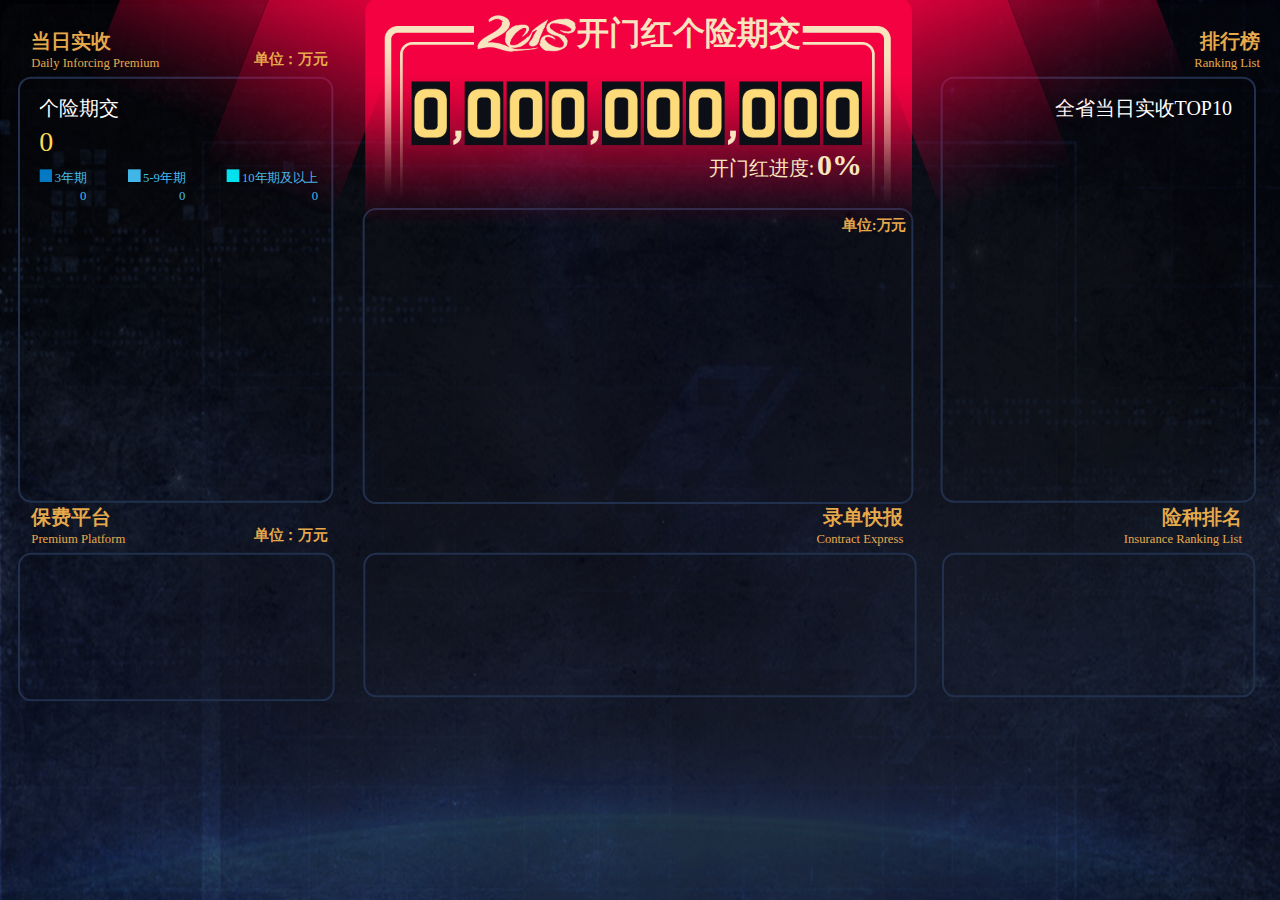
==== bak.html @ 6e612d02 "增加了一个备份页面" ====
<!DOCTYPE html>
<html lang="en">

<head>
	<meta charset="UTF-8">
	<meta name="viewport" content="width=device-width, user-scalable=no, initial-scale=1.0, maximum-scale=1.0, minimum-scale=1.0">
	<meta http-equiv="X-UA-Compatible" content="IE=8">
	<meta http-equiv="Expires" content="0">
	<meta http-equiv="Pragma" content="no-cache">
	<meta http-equiv="Cache-control" content="no-cache">
	<meta http-equiv="Cache" content="no-cache">
	<title>中国人寿陕西省分公司作战指挥室</title>
	<link rel="stylesheet" href="./css/reset.css?1159">
	<link rel="stylesheet" href="./css/index.css?1159">
	<script src='./js/echarts.min.js'></script>
	<script src='./js/shannxi.js'></script>
	<script src='./js/jquery.min.js'></script>
	<script src='./js/sock.js'></script>
	<script src='./js/stomp.min.js'></script>
	<script src='./js/branchCode.js'></script>
	<script src='js/countUp.min.js'></script>
	<script type="text/javascript" src="js/qrcode.min.js"></script>
	<style>
/*
		video {
			position: fixed;
			right: 0;
			bottom: 0;
			min-height: 100%;
			min-width: 100%;
			width: auto;
			height: auto;
			z-index: -10;
			-webkit-filter:grayscale(100%)
		}
*/
	</style>
</head>

<body>
	<div class="container">
		<div class="bgTitle">
			<div class="bgTitleArea">
				<div class="t">
					<div id="animateTop">
						<div>开门红个险期交</div>
						<div>开门红个险期交</div>
					</div>
				</div>
				<div class="scrollnumber">
					<ul>
						<li><img src="images/number0.png" alt=""></li>
						<li class="white"></li>
						<li><img src="images/number0.png" alt=""></li>
						<li><img src="images/number0.png" alt=""></li>
						<li><img src="images/number0.png" alt=""></li>
						<li class="white"></li>
						<li><img src="images/number0.png" alt=""></li>
						<li><img src="images/number0.png" alt=""></li>
						<li><img src="images/number0.png" alt=""></li>
						<li class="white"></li>
						<li><img src="images/number0.png" alt=""></li>
						<li><img src="images/number0.png" alt=""></li>
						<li><img src="images/number0.png" alt=""></li>
					</ul>
				</div>
				<div class="progress">开门红进度:<span id='progressnum'>0%</span></div>
				
			</div>
		</div>

		<div class="toparea">
			<div class="today">
				<div class='boxtitle wanyuan'>
					<p class="boxtitle_cn" id='todayprem'>当日录单</p>
					<p class="boxtitle_en" id='todayprem_en'>Daily Inputting Premium</p>
				</div>
				<div class='todayItem boxborder'>
					<div class="provice_top">
						<div class="provice_title">
							<div id="scrollTitle">
								<div>个险期交</div>
								<div>团险期交</div>
							</div>
						</div>
						<div class="provice_mid">
							<h3 id="geAll">0</h3>
							<h3 id="tuanAll">0</h3>
							<h3 id="yinAll">0</h3>
							<ul id="period">
								<li>
									<p class="block"><b class="threeC"></b>3年期</p>
									<p>0</p>
								</li>
								<li>
									<p class="block"><b class="fiveC"></b>5-9年期</p>
									<p>0</p>
								</li>
								<li>
									<p class="block"><b class="tenC"></b>10年期及以上</p>
									<p>0</p>
								</li>
							</ul>
						</div>
					</div>
					<div class="provice_bottom">
						<div id="pro"></div>
						<div id="map"></div>
						<div id="tabletoday">
							<ul id="leftToday">
							
							</ul>
						</div>
					</div>
				</div>

			</div>
		<div class="chartpro boxborder fl">
			<span id='chartshow'>单位:万元</span>
			<div id="pic"></div>
			<ul id='shownum'></ul>
		</div>
			<div class="list">
				<div class='boxtitle righttitle' id="checkList">
					<p class="boxtitle_cn">排行榜</p>
					<p class="boxtitle_en">Ranking List</p>
				</div>
				<div class='todayItem boxborder'>
					<div id="selectList">
						<div>
							<h3 class="selectTitle">模式</h3>
							<ul class="selectli" id="module">
								<li name="I">录单</li>
								<li name="R">实收</li>
							</ul>
						</div>
						<div>
							<h3 class="selectTitle">机构</h3>
							<ul class="selectli" id="citySelect">
								<li value='610000'>陕西</li>
								<li value="610100">西安</li>
								<li value="610400">咸阳</li>
								<li value="612200">商洛</li>
								<li value="612300">榆林</li>
								<li value="610500">渭南</li>
								<li value="612100">安康</li>
								<li value="610300">宝鸡</li>
								<li value="610600">汉中</li>
								<li value="610700">延安</li>
								<li value="610200">铜川</li>
							</ul>
						</div>
						<p>
							<button id="agreecity">确定</button>
							<button id="closecity">关闭</button>
						</p>
					</div>
					<div class="ranking" style="display: none">
						<ul>
							<!--
                        <li>
                        	<img src="images/icon1.png" alt="">
                            <span>个人累计</span>
                        </li>
-->
							<li>
								<img src="images/icon2.png" alt="">
								<span>大单排行</span>
							</li>
							<!--        <li>
                           <img src="img/icon3.png" alt="">
                            <span>期交精英</span>
                        </li>
                        <li>
                          <img src="img/icon4.png" alt="">
                            <span>期交县支</span>
                        </li> -->
						</ul>
					</div>
					<div class='maxbox'>
						<div class='rankingBox'>
							<!--
                        <div class="rankinglist">
                            <div class="bigtable">个人累计TOP10</div>
                            <ul class="animateten onepeoson">
                                
                            </ul>
                        </div>
-->
							<div class="rankinglist">
								<div class="bigtable" id='allProvince'>全省当日录单TOP10</div>
								<ul class="animateten bigscore">
									
								</ul>
							</div>
							<!--
                        <div class="rankinglist">
                            <div class="bigtable">大单排行TOP10</div>
                            <ul class="animateten nulldata">
                              
                            </ul>
                        </div>
                        <div class="rankinglist">
                            <div class="bigtable">大单排行TOP10</div>
                            <ul class="animateten nulldata">
                              
                            </ul>
                        </div>
-->
						</div>
					</div>
				</div>
			</div>
		</div>
		<div class="bottomarea">
			<div class="linepic fl">
				<div class='boxtitle wanyuan'>
					<p class="boxtitle_cn">保费平台</p>
					<p class="boxtitle_en">Premium Platform</p>
				</div>
				<div class="today_baofei boxborder">
					<div id="baofei"></div>
				</div>
			</div>
			<div class="inter fl">
				<div class='boxtitle righttitle'>
					<p class="boxtitle_cn" id='provice'>录单快报</p>
					<p class="boxtitle_en">Contract Express</p>
				</div>
				<div class="today_say boxborder">
					<div id='littleWindow'>
						<ul>
						</ul>	
					</div>
				</div>
			</div>
			<div class="insurance fr">
				<div class='boxtitle righttitle'>
					<p class="boxtitle_cn" id='provice'>险种排名</p>
					<p class="boxtitle_en">Insurance Ranking List</p>
				</div>
				<div class="insurance_data boxborder">
					
				</div>
			</div>
<!--
            <div class="express fr">
                <div class='boxtitle righttitle'>
                    <p class="boxtitle_cn">大单快报</p>
                    <p class="boxtitle_en">Huge Contract Express</p>
                </div>
                <div class="express_bottom boxborder">
                    <img src="images/opendoorred.png" alt="" id="opendoorred">
                </div>
            </div>
-->
		</div>
		<!--        弹出层-->
		<div class="layout">
<!--
			<video style='width: 100%' muted loop autoplay id="v1">
				<source  src="video/test.mov" >
			</video>
-->
			<div id='close'></div>
			<div class="layers">
				<div class="timer">
					<div class='timer_top'>
						<div class="hour">
							<span>1</span>
							<span>1</span>
						</div>
						<div class="maohao">
							<img src="images/mao.png" alt="">
						</div>
						<div class="minute">
							<span>1</span>
							<span>1</span>
						</div>
						<div class="maohao">
							<img src="images/mao.png" alt="">
						</div>
						<div class="second">
							<span>1</span>
							<span>1</span>
						</div>
					</div>
					<div class='timer_middle'>
						<div class="year">
							<img src="images/x2.png" alt="">
							<img src="images/x0.png" alt="">
							<img src="images/x1.png" alt="">
							<img src="images/x7.png" alt="">
						</div>
						<div class="wordYear">
							<img src="images/year.png" alt="">
						</div>
						<div class="month">
							<img src="images/x1.png" alt="">
							<img src="images/x1.png" alt="">
						</div>
						<div class="wordMonth">
							<img src="images/month.png" alt="">
						</div>
						<div class="day">
							<img src="images/x1.png" alt="">
							<img src="images/x4.png" alt="">
						</div>
						<div class="wordDay">
							<img src="images/day.png" alt="">
						</div>
					</div>
					<div class='timer_bottom'>
						<img src="images/all.png" id="provincepic">
						<img src="images/thankyou.png">
					</div>
				</div>
				<div class="splitline"></div>
				<div class="bigNumber">
					<div class="one1">
						<img src="images/xian.png" alt="" id="getprovince">
						<img src="images/qijiao.png" id="allType">
					</div>
					<div class="thousand">

					</div>
				</div>
			</div>
		</div>
	</div>
	<div id="openmask" style="display: none">
		<ul>
			<li>
				<span class="openYMD">2828年11月20日</span>
				<span class="openHMS">122430</span>
				<span class="openmoney">9亿</span>
			</li>
			<li>
				<span class="opentime">2016年09月01日</span>
				<span class="openHMS">122430</span>
				<span class="openmoney">9亿</span>
			</li>
		</ul>
	</div>
	<script src='./js/pro.js'></script>
	<script src='./js/map.js'></script>
	<script src='./js/pic.js'></script>
	<script src='./js/pic2.js'></script>
	<script src='./js/baofei.js'></script>
	<script>
		$(function() {
//			var video= document.getElementById('v1');
//    		video.playbackRate = 0.5;
			var timerP = 30; //timerP代表个险的时间
			var timerB = 10; //timerB代表银保的时间
			/*注意时间只能取5的倍数 这是为了优化浏览器*/
			(function(window) {
				function fn() {
					var width = window.screen.width;
					var height = window.screen.height;
					var x = width / 1920;
					var container = $('.container')[0];
					container.style.transform = 'scale(' + x + ')';
					document.body.style.backgroundSize = width + 'px ' + (height + 100) + 'px';
				}
				fn();
				window.onresize = function() {
					fn()
				} //初始页面
			})(window);
			var littleWindow = $('#littleWindow')[0];
			function removeSame (arr){
				var newArr = [];
				var flag = true;
				for(var i =0;i<arr.length;i++){
					for(var j = 0;j<target.length;j++){
						if(arr[i].salesNo === target[j].salesNo && flag){
							flag = false;
						}
					}
					if(flag){
						newArr.push(arr[i])
					}
					flag = true;
				}
				target = arr;
				return newArr;
			}//去重
			function scrollMessage(newArr){
				if(newArr.length === 0){
					return 
				}
				var htmlArr = [];
				for(var i =0;i<newArr.length;i++){
					var num = (newArr[i].prem+'').replace(/\d(?=(?:\d{3})+\b)/g,'$&,')
					htmlArr.push('<li>热烈祝贺'+branchCode[newArr[i].salesBranchCode]+''+newArr[i].salesName +'伙伴开门红录单'+num+'元！</li>')
				}
				message(htmlArr.join(''))
				function message(innerHTML){
					clearInterval(timer);
					var height = $('#littleWindow ul')[0].scrollHeight;
					$('#littleWindow ul').append(innerHTML);
					var timer = setInterval(function(){
						$('#littleWindow ul')[0].scrollTop ++;
						if(height - $('#littleWindow ul')[0].scrollTop <= 82){
							clearInterval(timer)
						}
					},12)
				}
			}
			function geturlParam(){
				var url = window.location.search;
				if(url === ''){
					return {
						"cal_type":"R",
						"branch":"610000"
					}
				}else {
					var obj = splitUrl(url.slice(1));
					var branch = obj.branch || '610000';
					var cal_type = obj.cal_type || 'R';
					return obj
				}
			}
			function initPage(type,branch){
				if(type === undefined){
					type = 'I'
				}	
				if(branch === undefined){
					branch = '610000'
				}
				var name = 	type === 'I' ? '录单' : '实收';
				$('#module li[name='+type+']').addClass('current');
				$('#citySelect li[value='+branch+']').addClass('current');
				$('#todayprem').html('当日'+name);
				if(type === 'I' && branch === '610000'){
					$('.progress').css('display','none')
					$('#pic').css('height','496px');
					$('.chartpro').css('height','496px');
					$('#tabletoday').css('display','none')
					$('#shownum').css('display','none')
					$('#allProvince').html('全省当日录单TOP10')
				}
				if(type === 'I' && branch !== '610000'){
					$('.progress').css('display','none')
					$('.chartpro').css('height','496px');
					$('#pic').css('display','none');
					$('#map').css('display','none');
					$('#pro').css('display','none');
					$('#allProvince').html(branchCode[branch]+'当日录单TOP10')
				}
				if(type === 'R' && branch === '610000'){
					$('.chartpro').css('height','438px');
					$('.chartpro').css('marginTop','270px');
					$('#pic').css('height','438px');
					$('#tabletoday').css('display','none')
					$('#shownum').css('display','none');
					$('#allProvince').html('全省当日实收TOP10');
					$('#todayprem_en').html('Daily Inforcing Premium');
				}
				if(type === 'R' && branch !== '610000'){
					$('#todayprem_en').html('Daily Inforcing Premium');
					$('.chartpro').css('marginTop','260px');
					$('.chartpro').css('height','438px');
					$('#pic').css('display','none');
					$('#map').css('display','none');
					$('#pro').css('display','none');
					$('#allProvince').html(branchCode[branch]+'当日实收TOP10');

				}
			}
			var urlParams = geturlParam();
			var paramBranch = urlParams.branch;
			var paramPrem = urlParams.cal_type === 'I'? 'input' : 'inforce';
			initPage(urlParams.cal_type,urlParams.branch);//初始化
			function ranking(index) {
				var ranking = $('.ranking ul li');
				for (var i = 0; i < ranking.length; i++) {
					var x = $(ranking[i]).find('img');
					x.attr('src', 'images/icon-' + (1 + i) + '.png');
					ranking[i].style.backgroundImage = 'url(images/blue2.png)';
					ranking[i].style.color = '#43BDEB'
				}
				var a = $(ranking[index]).find('img');
				a.attr('src', 'images/icon' + (index + 1) + '.png');
				ranking[index].style.backgroundImage = 'url(images/blue1.png)';
				ranking[index].style.color = '#fff'
			}
			function top10(index, flag) {
				if (flag == true) {
					$('.rankingBox').css({
						left: 0
					});
				}
				$('.rankingBox').animate({
					left: -440 * (index + 1) + 'px'
				}, 1000, function() {

				});
			}
			$('#openmask').on('click', function() {
				$('.layout').css('display', 'block');
				//                changeTime()
			})
		
			$('#close').on('click', function() {
				$('.layout').css('display', 'none');
			})
			$('#openmask ul li').on('click', function() {
				var _this = $(this);
				var span = $(this).find('span');
				var txt0 = span[0].innerHTML;
				var txt1 = span[1].innerHTML;
				var txt2 = span[2].innerHTML;
				txt0 = txt0.replace(/\D/g, '')
				txt1 = txt1.replace(/\D/g, '')
				changeYMD(txt0);
				changeHMS(txt1);
			})
			/*控制切换*/
			$('#checkList').on('click',function(){
				$('#selectList').slideToggle(400)
			})
			$('#module li').on('click',function(){
				$('#module li').removeClass('current');
				$(this).addClass('current')
			})
			$('#citySelect li').on('click',function(){
				$('#citySelect li').removeClass('current');
				$(this).addClass('current')
			})
			$('#closecity').on('click',function(){
				$('#selectList').slideToggle(400)
			})
			$('#agreecity').on('click',function(){
				var cal_type = $('#module li.current').attr('name');
				var branch = $('#citySelect li.current').attr('value');
				var url = window.location.search;
				var pathName = window.location.pathname;
				if(url === ''){
					var str = '?cal_type='+cal_type + '&branch=' + branch; 
					window.location.href = pathName + str;
				}else {
					var nextStr = url.slice(1);
					nextStr = splitUrl(nextStr)
					nextStr.cal_type = cal_type;
					nextStr.branch = branch;
					var urlArr = [];
					for(var k in nextStr){
						urlArr.push(k+'='+nextStr[k])
					}
					window.location.href = pathName + '?' + urlArr.join('&');
				}
			})
			
			function splitUrl(str){
				if(!str){
					return 
				}
				var s = str.split('&');
				var obj = {}
				for(var i =0;i<s.length;i++){
					obj[s[i].split('=')[0]] = s[i].split('=')[1]
				}
				return obj
			}

			function changeYMD(str) {
				$($('.year img')[0]).attr('src', 'images/x' + str[0] + '.png');
				$($('.year img')[1]).attr('src', 'images/x' + str[1] + '.png');
				$($('.year img')[2]).attr('src', 'images/x' + str[2] + '.png');
				$($('.year img')[3]).attr('src', 'images/x' + str[3] + '.png');
				$($('.month img')[0]).attr('src', 'images/x' + str[4] + '.png');
				$($('.month img')[1]).attr('src', 'images/x' + str[5] + '.png');
				$($('.day img')[0]).attr('src', 'images/x' + str[6] + '.png');
				$($('.day img')[1]).attr('src', 'images/x' + str[7] + '.png');
			}

			function changeHMS(str) {
				$($('.hour span')[0]).html(str[0]);
				$($('.hour span')[1]).html(str[1]);
				$($('.minute span')[0]).html(str[2]);
				$($('.minute span')[1]).html(str[3]);
				$($('.second span')[0]).html(str[4]);
				$($('.second span')[1]).html(str[5]);
			}
			function getPageParam(obj){
				if(obj.close === true){
					$('.layout').css('display','none');
					return 
				}
				$('.layout').css('display','block');
				changeYMD(obj.year + ''+ obj.month + '' + obj.day);
				changeHMS(obj.hour + '' + obj.minute + '' + obj.second);
				$('#provincepic').attr('src',"images/"+obj.province+".png" );
				$('#getprovince').attr('src',"images/"+obj.province+".png" );
				$('#allType').attr('src',"images/"+obj.type+".png" );
				$('#_num').attr('src',"images/m"+obj.number+".png" );
				var str = '<img src="images/'+obj.danwei+'.png" class="_txt">';
				var newArr = [];
				for(var i =0;i<obj.number.length;i++){
					newArr.push('<img src="images/m'+obj.number[i]+'.png" alt="" class="yi">')
				}
				$('.thousand').html(newArr.join('')+str);
				if(obj.danwei === 'wan'){
					$('.thousand img._txt').width('250px')
				}
				if(obj.danwei === 'yi'){
					$('.thousand img.yi').width('164px')
				}
			}
			
			function changeTime() {
				var nowtime = new Date();
				var year = nowtime.getFullYear();
				var day = nowtime.getDate();
				var month = nowtime.getMonth() + 1;
				var minutes = nowtime.getMinutes();
				var hour = nowtime.getHours();
				var seconds = nowtime.getSeconds();
				year = year < 10 ? '0' + year : year + '';
				month = month < 10 ? '0' + month : month + '';
				day = day < 10 ? '0' + day : day + '';
				hour = hour < 10 ? '0' + hour : hour + '';
				minutes = minutes < 10 ? '0' + minutes : minutes + '';
				seconds = seconds < 10 ? '0' + seconds : seconds + '';
				nowtime = null;
			}

			function swiperTxt(number) {
				clearInterval(t);
				var x = 0;
				var t = setInterval(function() {
					x++;
					$('.swiperbox').animate({
						left: -405 * x + 'px'
					}, 1000, function() {
						if (x == number) {
							x = 0;
							$('.swiperbox').css('left', 0);
						}
					});
				}, 4000)
			}

			function threenum(num) {
				var num = num / 10000;
				num = num.toFixed(1);
				return num;
			}

			function addmessage(str) {
				if (str === '') {
					return
				}
				var box = $('#messageitem');
				var li = document.createElement('li');
				li.innerText = str;
				box.prepend(li);
			}
			function animatetable(str) {
				var p = $('#bigtable').find('p');
				$(p[1]).html('个险' + str + '大单TOP10');
				$('#bigtable').animate({
					'top': -50
				}, 600, function() {
					$('#bigtable').css('top', 0)
					$(p[0]).html('个险' + str + '大单TOP10');
				});
			}
			function animateten(allList) {
				var newArr3 = [];
				var newArr7 = [];
				newArr3 = allList.slice(0, 3)
				newArr7 = allList.slice(3, 10);

				function readthree(arrlist) {
					var emptyArr = [];
					for (var i = 0; i < arrlist.length; i++) {
						var a = arrlist[i].salesBranchCode;
						var val = branchCode[a];
						var x = Math.round(arrlist[i].prem / 10000) + '万'
						emptyArr.push('<li>' +
							'<span class="score' + (i + 1) + '">' + (i + 1) + '</span>' +
							'<span>' + val + '</span>' +
							//                            '<span>收一</span>' +
							'<span>' + arrlist[i].salesName + '</span>' +
							'<span>' + x + '</span>' +
							'</li>')
					}
					return emptyArr.join('');
				} //渲染前三名
				function readnine(arrlist, number) {
					var emptyArr = [];
					for (var i = 0; i < arrlist.length; i++) {
						var a = arrlist[i].salesBranchCode;
						var val = branchCode[a];
						var x = Math.round(arrlist[i].prem / 10000) + '万'
						emptyArr.push('<li>' +
							'<span>' + (number + i + 1) + '</span>' +
							'<span>' + val + '</span>' +
							//                            '<span>收一</span>' +
							'<span>' + arrlist[i].salesName + '</span>' +
							'<span>' + x + '</span>' +
							'</li>')
					}
					return emptyArr.join('')
				} //渲染9个人
				return readthree(newArr3) + readnine(newArr7, 3);
			}

			function animatetitle(str, obj) {
				if (str == '个险') {
					var periodstr1 = '<li>' +
						'<p class="block"><b class="threeC"></b>3年期</p>' +
						'<p>' + obj.period3 + '</p>' +
						'</li>' +
						'<li>' +
						'<p class="block"><b class="fiveC"></b>5-9年期</p>' +
						'<p>' + obj.period5 + '</p>' +
						'</li>' +
						'<li>' +
						'<p class="block"><b class="tenC"></b>10年期及以上</p>' +
						'<p>' + obj.period10 + '</p>' +
						'</li>';
					$('#period').html(periodstr1);
					$('#geAll').html(obj.periodAll);
					$('#geAll').css('display', 'block');
					$('#yinAll').css('display', 'none');
					$('#tuanAll').css('display', 'none');
				}
				if (str == '银保') {
					var periodstr2 = '<li>' +
						'<p class="block"><b class="tenC"></b>期交</p>' +
						'<p>' + obj.qijiao + '</p>' +
						'</li>';
					$('#period').html(periodstr2);
					$('#yinAll').html(obj.periodAll);
					$('#geAll').css('display', 'none');
					$('#tuanAll').css('display', 'none');
					$('#yinAll').css('display', 'block');
				}
				if (str == '团险') {
					var periodstr3 = '<li></li>w'
					$('#period').html(periodstr3);
					$('#tuanAll').html(obj.periodAll);
					$('#yinAll').css('display', 'none');
					$('#geAll').css('display', 'none');
					$('#tuanAll').css('display', 'block');
				}
				//                var strtitle = str[0] + '' + str[1];
				//                var titles = $('#scrollTitle').find('div');
				//                $(titles[1]).html(strtitle + '期交');
				//                $('#scrollTitle').animate({
				//                    'top': -29
				//                }, 500, function() {
				//                    $(titles[0]).html(strtitle + '期交');
				//                    $('#scrollTitle').css('top', 0);
				//                });
			} //[保费，团险，人险]
			function animatetxt(arr) {
				var titles = $('#scrollContent').find('div');
				var p1 = $(titles[0]).find('p')[0];
				var p2 = $(titles[0]).find('p')[1];
				var p3 = $(titles[1]).find('p')[0];
				var p4 = $(titles[1]).find('p')[1];
				$(p3).html(arr[0]);
				$(p4).html(arr[1]);
				$('#scrollContent').animate({
					'top': -60
				}, 1000, function() {
					$('#scrollContent').css('top', 0);
					$(p1).html(arr[0]);
					$(p2).html(arr[1]);
				});
			} //开门红大单快报
			function animatename(str) {
				var str = '开门红' + str;
				var titles = $('#animateTop div');
				$(titles[1]).html(str);
				$('#animateTop').animate({
					'top': -69
				}, 500, function() {
					$(titles[0]).html(str);
					$('#animateTop').css('top', 0);
				});
			}

			function scroll(number, num) {
				if(number === undefined){
					return 
				}
				var number = Math.round(number);
				number = number + '';
				if (number.length < 10) {
					var s = 10 - number.length;
					var a = '';
					for (var k = 0; k < s; k++) {
						a += '0'
					}
					number = a + number;
				}
				var numlist = $('.scrollnumber li img');
				var arr = [];
				for (var i = 0; i < 10; i++) {
					var x = numlist[i].src.split('number')[1][0]
					changeImg(x, number[i], i);
				}

				function changeImg(i, x, number) {
					var a = i;
					var timer = setInterval(function() {
						if (i < x) {
							a++;
						}
						if (i > x) {
							a--;
						}
						numlist[number].src = "images/number" + a + ".png";
						if (a == x) {
							clearInterval(timer)
						}
					}, 100)
				}
			} //换图片和进度条
			function change_title(selector, number) {
				var a = $('#' + selector).text() - 0;
				if (a == number) {
					return
				}
				if (number == 0) {
					return
				}
				var demo = new CountUp(selector, a, number, 1, 2.5);
				demo.start();
				demo = null;
			} //数字涨起来

			function sortArr(arr, property) {
				var newArr = [];
				for (var i = 0; i < arr.length; i++) {
					newArr[i] = arr[i]
				}

				function compare(property) {
					return function(a, b) {
						var value1 = a[property];
						var value2 = b[property];
						return value2 - value1;
					}
				}
				return newArr.sort(compare(property))
			}
			function insurance(arr){
				if(arr === undefined){
					return 
				}
				var newArr = [];
				for(var i =0;i<arr.length;i++){
					var num = arr[i].proportion > .05 ?  arr[i].proportion : .05;
					newArr.push('<div class="one_insurance">'+
						'<p class="insurance_title">'+
						'<span>'+arr[i].polName+'</span>'+
						'<span>'+Math.round(arr[i].prem/10000)+'万</span>'+
						'</p>'+
						'<p class="zhuzi" style="width:'+(num*426)+'px"></p>'+
						'</div>')
				}
				$('.insurance_data').html(newArr.join(''))
			}
			//按照对象的字段排序
			function isgit(number) {
				var number = number / 1000;
				number = Math.floor(number);
				if (number >= isgitnumber) {
					isgitnumber = number + 1;
					flag = false;
					$('.layout').css('display', 'block');
					setTimeout(function() {
						$('.layout').css('display', 'none');
					}, 8000)
				}
			}
			function progress() {

			}
			ranking(0)
			var isgitnumber = 1;
			var tuanObj = {};
			var geObj = {};
			var yinObj = {};
			var tuanArr = [];
			var geArr = [];
			var yinArr = [];
			var picdata0 = [];
			var picdata1 = [];
			var picdata2 = [];
			var arrTitle = [];
			var kaimenData = [];
			var baofeiData = [];
			var dataPlan = [];
			var index = 1;
			var progressP = '';
			var progressP10 = '';
			var mapData = {};
			var littleData = 0;
			var target = [];
			function getQueryString() {
				var URL = location.search;
				if (URL.indexOf('dev=1') !== -1) {
					return '7001'
				} else {
					return '17001'
				}
			}
			var PORT = getQueryString();
			var socket = new SockJS('http://10.184.1.22:' + PORT + '/websocket');
			stompClient = Stomp.over(socket);
			stompClient.connect({}, function(frame) {
				var flag = true;
				var flag1 = false;
				stompClient.subscribe('/topic/prem-'+paramPrem+'-today-'+paramBranch, function(greeting) {
					var data = JSON.parse(greeting.body);
					var newArr = data.subsidiary;
					if (newArr.length == 0) {
						return
					}
					mapData = data.subsidiary;
					var geSortArr = sortArr(newArr, 'premP')
					var yinSortArr = sortArr(newArr, 'premB')
					var tuanSortArr = sortArr(newArr, 'premG')
					for (var i = 0; i < newArr.length; i++) {
						geArr[i] = {};
						geArr[i].period3 = threenum(geSortArr[i].premPPeriod3);
						geArr[i].period5 = threenum(geSortArr[i].premPPeriod5To9);
						geArr[i].period10 = threenum(geSortArr[i].premPPeriod10GE);
						geArr[i].branch = geSortArr[i].branch;

						yinArr[i] = {};
						yinArr[i].period10 = threenum(yinSortArr[i].premB);
						yinArr[i].branch = yinSortArr[i].branch;

						tuanArr[i] = {}
						tuanArr[i].period10 = threenum(tuanSortArr[i].premG);
						tuanArr[i].branch = tuanSortArr[i].branch;
					}

					geObj.periodAll = threenum(data.premP);
					geObj.period10 = threenum(data.premPPeriod10GE)
					geObj.period3 = threenum(data.premPPeriod3)
					geObj.period5 = threenum(data.premPPeriod5To9)

					yinObj.periodAll = threenum(data.premB);
					yinObj.qijiao = threenum(data.premBPeriod)

					tuanObj.periodAll = threenum(data.premG);
					if (yinObj.periodAll) {
						change_title('yinAll', yinObj.periodAll);
					}
					if (tuanObj.periodAll) {
						change_title('tuanAll', tuanObj.periodAll);
					}
					if (geObj.periodAll) {
						change_title('geAll', geObj.periodAll);
					}
					//个险总保费动画
					if (flag) {
						init();
						flag = false;
					}

				});
				stompClient.subscribe('/topic/prem-'+paramPrem+'-total-'+paramBranch, function(data) {
					var datalist = JSON.parse(data.body);
					var newArr = datalist.subsidiary;
					if (newArr.length == 0) {
						return
					}
					if (datalist.premPPeriod > littleData) {
						littleData = datalist.premPPeriod;
					}
					if (datalist.premPPeriod < littleData) {
						return
					}
					for (var i = 0; i < newArr.length; i++) {
						picdata0[i] = {};
						picdata0[i].data = threenum(newArr[i].premP);
						picdata0[i].premPPeriod = threenum(newArr[i].premPPeriod);
						picdata0[i].premPPeriod10GE = threenum(newArr[i].premPPeriod10GE);
						picdata0[i].branch = newArr[i].branch;

						picdata1[i] = {};
						picdata1[i].data = threenum(newArr[i].premB);
						picdata1[i].branch = newArr[i].branch;

						picdata2[i] = {};
						picdata2[i].data = threenum(newArr[i].premG);
						picdata2[i].branch = newArr[i].branch;
					}
					arrTitle[0] = datalist.premPPeriod;
					arrTitle[1] = datalist.premB;
					arrTitle[2] = datalist.premG;
					arrTitle[3] = datalist.premPPeriod10GE;
					flag1 = true;
				})
				stompClient.subscribe('/topic/prem-'+paramPrem+'-curve-day-'+paramBranch, function(greeting) {
					var datalist = JSON.parse(greeting.body);
					if (datalist.length > 0) {
						baofeiData = datalist;
						baofei(baofeiData)
					}
				});
				stompClient.subscribe('/topic/prem-express', function(greeting) {
					var datalist = JSON.parse(greeting.body);
					if(datalist === undefined){
						return 
					}
					if (datalist.length > 0) {
						scrollMessage(removeSame(datalist));
					}
				});
				stompClient.subscribe('/topic/top-sales-hugecontract-'+paramPrem+'-'+paramBranch, function(data) {
					var datalist = JSON.parse(data.body);
					if (datalist.length === 0) {
						return;
					}
					setTimeout(function() {
						var x = animateten(datalist);
						if (x.indexOf('undefined') !== -1) {
							return
						}
						$('.bigscore').html(animateten(datalist));
					}, 3000)
				})	
				stompClient.subscribe('/topic/top-pol-'+paramBranch, function(data) {
					var datalist = JSON.parse(data.body);
					if(datalist.length ===undefined){
						return
					}
					if (datalist.length === 0) {
						return;
					}
					insurance(datalist);
				})
				socket.onclose = function() {
					if (confirm('服务器断开连接，请重新连接')) {
						location.reload();
					}
				};
				stompClient.subscribe('/topic/congratulation', function(data){
					var datalist = JSON.parse(data.body);
					if(datalist !== undefined){
						getPageParam(datalist);
					}

				})
			});
			//             上面的代码是socket
			function init() {
				clearInterval(timer2);
				var c = 0;
				var d = 0;
				var num = 0;
				pro(geArr);
				pic(picdata0, "期交");
				map(mapData)
				if (arrTitle[0] !== 0) {
					scroll(arrTitle[0], 30);
				}
				var lis = $('.tabitem ul li');
				if (arrTitle[0] === 0 || typeof arrTitle[0] === 'object' || arrTitle[0] === undefined) {

				} else {
					$('#progressnum').html((arrTitle[0] / 2500000000 * 100).toFixed(2) + '%');
				}
				var timer2 = setInterval(function() {
					num += 5;
					if (num == 5) {
						pic(picdata0, "期交");
						if (typeof arrTitle[0] !== 'object') {
							scroll(arrTitle[0], 30);
						}
						pro(geArr);
						map(mapData)
						animatetitle('个险', geObj)
						$(lis).removeClass('current');
						$(lis[0]).addClass('current');
						top10(-1, true);
						if (arrTitle[0] === 0 || typeof arrTitle[0] === 'object' || arrTitle[0] === undefined ) {

						} else {
							$('#progressnum').html((arrTitle[0] / 2500000000 * 100).toFixed(2) + '%');
						}
						num = 0;
					}
					//						else if (num == timerP/2){
					//						pic2(picdata0,dataPlan,"十年期");
					//                        $('#animateTop div').css('fontSize','42px')
					//                        top10(0,false);
					//                        scroll(arrTitle[3]);
					//                        animatename('个险十年期');
					//                         if(arrTitle[0] === 0 || typeof arrTitle[0] === 'object' ){
					//                        }else {
					//                            $('#progressnum').html((arrTitle[3]/100000000*100).toFixed(2)  + '%');
					//                        }
					//                    } 
					//                    else if (num  == timerP) {
					//						
					//                        $('#animateTop div').css('fontSize','48px')
					//                        top10(1,false);
					//pic2(picdata1)
					//                        scroll(arrTitle[1], 30);
					//                        pro(yinArr);
					//						num = 0;
					//                        animatetitle('银保', yinObj)
					//                        animatename('银保期交');
					//                        $(lis).removeClass('current');
					//                        $(lis[1]).addClass('current');
					//                        $('#progressnum').html('0%')
					//                    } else if (num == timerB+timerP){
					//                         pic(picdata2)
					//                         scroll(arrTitle[2], 30);
					//                         pro(tuanArr)
					//                         animatetitle('团险', tuanObj);
					//                         animatename('团险');
					//                         $(lis).removeClass('current');
					//                         $(lis[2]).addClass('current');
					//                        num = 0;
					//                    }
				}, 5000);
			}
		})

	</script>
</body>

</html>
---- css/index.css ----
html {
    width: 100%;
    height: 100%;
}

body {
    font-family: "微软雅黑";
    background: url(../images/bgc.jpg);
    background-size: 1920px 1080px;
    width: 100%;
    height: 100%;
}

.container {
    min-width: 1900px;
    max-width: 1920px;
    min-height: 1080px;
    min-height: 1070px;
    margin: 0 auto;
    overflow: hidden;
    position: relative;
    transform-origin: 0 0;
    /*    transform: scaleX(0.7);*/
}

.toparea {
    padding: 42px 0px 0 27px;
    overflow: hidden;
}


/*底部展示*/

.today {
    width: 490px;
    float: left;
    position: relative;
}

.opendoor {
    width: 811px;
    float: left;
    margin-left: 27px;
    position: relative;
}

.list {
    width: 499px;
    height: 600px;
    float: right;
    position: relative;
}

.todayItem {
    width: 473px;
    height: 639px;
    padding: 24px 20px 0px 29px;
    box-sizing: border-box;
	position: relative;
}


/*上左*/

.provice_top {
    overflow: hidden;
}

.provice_top .provice_title {
    position: relative;
    color: #fff;
    text-align: left;
    height: 40px;
    overflow: hidden;
}

.provice_top .provice_title #scrollTitle {
    width: 100%;
    position: absolute;
    top: 0;
    left: 0;
}

.provice_top .provice_title #scrollTitle div {
    font: normal normal 30px '微软雅黑';
}

.provice_mid h3 {
    font-size: 42px;
    font-family: "微软雅黑";
    font-weight: normal;
    color: #FDDA51;
    margin-top: 6px;
}


/**/

#tuanAll {
    display: none;
}

#yinAll {
    display: none;
}

.provice_mid ul {
    overflow: hidden;
    display: flex;
    justify-content: space-between;
    align-items: center;
    margin-top: 15px;
    height: 61px;
}

.provice_mid ul li p {
    color: #43BDEB;
    font-size: 19px;
    font-family: "微软雅黑";
    text-align: right;
    margin: 3px 0;
    height: 26px;
}

.provice_mid ul li p.block {}

.provice_mid ul li p.block b {
    width: 19px;
    height: 19px;
    display: inline-block;
    vertical-align: baseline;
    margin-right: 4px;
}

.threeC {
    background-color: #0379C3;
}

.fiveC {
    background-color: #41B5E5
}

.tenC {
    background-color: #00E3EF;
}

.provice_bottom {
    position: relative;
    height: 438px;
    overflow: hidden;
}

#pro {
    width: 240px;
    height: 438px;
    position: absolute;
    left: 2px;
    top: -20px;
    z-index: 10;
}

#map {
    width: 290px;
    height: 460px;
    position: absolute;
    right: -24px;
    top: -20px;
}
#pro1 {
 	width: 240px;
    height: 438px;
    position: absolute;
    right: -18px;
    top: -20px;
    z-index: 10;
	display: none
}


/*middle*/

.bgTitle {
    position: absolute;
    z-index: 20;
    width: 100%;
    height: 400px;
    top: 0;
    left: 50%;
    transform: translate(-50%, 0);
    background: url(./../images/title.png) no-repeat center top;
}

.bgTitleArea {
    width: 820px;
    margin: 0 auto;
    position: relative;
}

.bgTitleArea div.t {
    font: normal bold 48px '微软雅黑';
    color: #F7E5BF;
    padding-left: 320px;
    height: 64px;
    position: relative;
    overflow: hidden;
    margin-top: 18px;
}

#animateTop {
    position: absolute;
    top: 0;
    left: 320px;
}

.scrollnumber {
    text-align: center;
    margin-top: 40px;
}

.scrollnumber ul {
    overflow: hidden;
    display: inline-block;
}

.scrollnumber ul li {
    width: 58px;
    height: 96px;
    background-color: #0D0F17;
    float: left;
    margin-right: 5px;
    position: relative;
}

.scrollnumber ul li:nth-last-of-type(1) {
    margin: 0;
}

.scrollnumber ul li.white {
    background-color: transparent;
    width: 12px;
    height: 22px;
    color: #fff;
    font-size: 60px;
    font-weight: bold;
    font-family: "黑体";
    background: url(../images/douhao.png) no-repeat;
    margin-top: 74px;
}

.scrollnumber ul li img {
    position: absolute;
    top: 50%;
    left: 50%;
    -webkit-transform: translate(-50%, -50%);
    -ms-transform: translate(-50%, -50%);
    -o-transform: translate(-50%, -50%);
    transform: translate(-50%, -50%);
}

.progress {
    font-size: 30px;
    color: #F7E5BF;
    text-align: right;
    padding-right: 72px;
}

.progress span {
    font: normal bold 45px '微软雅黑';
    margin-left: 4px;
}

.chartpro {
    width: 820px;
    height: 436px;
    margin-top: 34px;
    z-index: 10;
    position: relative;
    margin-top: 211px;
    margin-left: 27px;
}

#chartshow {
    position: absolute;
    top: 8px;
    right: 8px;
    color: #E7A94B;
    font-size: 22px;
    font-weight: 900;
    z-index: 25
}

#pic {
    width: 100%;
    height: 436px;
}
#pic1 {
    width: 100%;
    height: 216px;
	display: none;
}


/*right */
#checkList {
	cursor: pointer;
}
#selectList {
	width: 220px;		
	position: absolute;
	top: 0;
	right: 0;
	background-color: #fff;
    line-height: 36px;
    padding: 0 10px;
    margin: 0;
    font-size: 28px;
    outline: none;
	padding: 10px 0;
    background-color: #fff;
    border: 1px solid #e6ebf5;
    border-radius: 4px;
    box-shadow: 0 2px 12px 0 rgba(0,0,0,.1);
	z-index: 10;
	display: none;
    z-index: 99;
}
#selectList .selectli {
	overflow: hidden;
	padding: 5px;
	width: 100%;
	box-sizing: border-box;
}
#selectList .selectli li {
	color: #5a5e66;
	text-align: right;
	font-size: 21px;
	float: left;
	cursor: pointer;
	text-align: center;
	width: 45%;
	margin: 5px;
}
#selectList p {
	margin: 0 auto;
	text-align: center;
	padding: 0;
}
#selectList p button{
   
	display: inline-block;
    line-height: 1;
    white-space: nowrap;
    cursor: pointer;
    border: 1px solid #d8dce5;
    -webkit-appearance: none;
    text-align: center;
    box-sizing: border-box;
    outline: none;
    margin: 0;
    transition: .1s;
    font-weight: 500;
    -moz-user-select: none;
    -webkit-user-select: none;
    -ms-user-select: none;
    padding: 12px 20px;
    font-size: 24px;
    border-radius: 4px;
 	background-color: #409eff;
    border-color: #409eff;
	color: #fff;

}
.selectTitle {
	font-weight: bold;
	font-size: 24px;
	text-align: center;
}
#selectList .selectli li.current{
	background-color: #ECF5FF;
	color:#66B1FF
}
#selectList .selectli li:hover{
	background-color: #ECF5FF;
	color:#66B1FF
}
.list .ranking {
    margin:10px 0;
}
.list .ranking ul {
    overflow: hidden;
    width: 500px;
    margin-left: -10px;
}
.list .ranking li {
    float: left;
    width: 102px;
    height: 48px;
    color: #fff;
    font-size: 17px;
    margin-right:8px;
    background-image:url(../images/blue2.png);
    background-repeat: no-repeat;
}
.list .ranking li img{
    width: 22px;
    vertical-align: middle;
    margin-left: 2px;
}
.list .ranking li span{
    line-height: 48px;
}
.maxbox {
    width: 410px;
    height: 580px;
    overflow:hidden;
    position: relative;
}
.list .bigtable {
    color: #fff;
    font: normal normal 30px "微软雅黑";
    text-align: right;
    width: 405px;
    margin-bottom: 15px;
}

.list .rankingBox {
    width: 2000px;
    position: absolute;
    top:0;
    left:0;
} 
.list .rankingBox .rankinglist {
    float: left;
    width: 400px;
    margin-right: 40px;
}
.list .animateten {
    width: 405px;
    margin: 0px auto;
    color: #43BDEB;
    font-size: 22px;
}
.list .rankinglist ul {
    width: 405px;
    margin: 0px auto;
    color: #43BDEB;
    font-size: 22px;
    height: 550px;
}
.list .animateten li:nth-of-type(-n+3) {
    padding: 0 0px;
    margin-top: 4px;
    display: flex;
    justify-content: space-around;
    height: 52px;
    line-height: 53px;
    background: linear-gradient(to right, transparent 21%, #112f7c);
}

.list .animateten li:nth-of-type(n+4) {
    margin-top: 4px;
    display: flex;
    justify-content: space-around;
    height: 41px;
    line-height: 41px;
    margin-top: 11px;
    background: linear-gradient(to right, transparent 21%, #0b1e4e);
}
/*得分*/
.score1 {
    background: url('../images/1.png') no-repeat center center;
}

.score2 {
    background: url('../images/2.png') no-repeat center center;
}

.score3 {
    background: url('../images/3.png') no-repeat center center;
}

.score1,
.score2,
.score3 {
    -webkit-background-size: 32px 32px;
    background-size: 32px 32px;
    color: #525252;
}
.list li span {
    overflow: hidden;
    text-overflow:ellipsis;
    white-space: nowrap;
}
.list li span:nth-of-type(1) {
    width: 32px;
    text-align: center;
    font-weight: bold;
}

.list li span:nth-of-type(2) {
    width: 136px;
    text-align: left;
}

.list li span:nth-of-type(3) {
    width: 70px;
}

.list li span:nth-of-type(4) {
    width: 75px;
    text-align: right
}


/*下面3个*/

.bottomarea {
    padding: 0 27px;
    overflow: hidden
}

.bottomarea .linepic {
    width: 490px;
    position: relative;
}

.today_baofei {
    width: 469px;
    height: 217px;
}

.bottomarea .linepic #baofei {
    width: 100%;
    height: 100%;
}

.bottomarea .inter {
    position: relative;
	margin-left: 28px;
}

.today_say {
    width: 830px;
    height: 217px;
    box-sizing: border-box;
    padding: 0px 0 0 18px;
    font-size: 40px;
    color: #f15246;
}
.today_say ul {
	height: 250px;
	overflow: auto;
	padding-top: 0;
}
.today_say ul li{
	font-size: 24px;
	margin-top: 11px;
	font-family: "微软雅黑"
}
.insurance_data {
	width: 470px;
    height: 217px;
    box-sizing: border-box;
    padding: 0px 0 0 18px;
    font-size: 40px;
    color: #f15246;
}
/*滚动条透明*/
.today_say ul::-webkit-scrollbar-track-piece{
    background-color:transparent;
    -webkit-border-radius:0;
}
.today_say ul::-webkit-scrollbar{
    width:0px;
    height:0px;
}
.today_say ul::-webkit-scrollbar-thumb{
    height:50px;
    background-color:transparent;
    -webkit-border-radius:4px;
    outline:2px solid #fff;
    outline-offset:-2px;
    border: 2px solid #fff;
}
.today_say ul::-webkit-scrollbar-thumb:hover{
    height:50px;
    background-color:transparent;
    -webkit-border-radius:4px;
}
.wait {
    width: 1050px;
	font: 40px;
	padding: 20px;
	color: #F30140;
	float: left;
}
.erweima {
    width: 192px;
    height: 193px;
    border-radius: 8px;
}

.erweima #qrcode {
	text-align: center;
	margin: 0 auto;
	width: 150px;
    height: 150px;
    border-radius: 4px;
}
.erweima div {
	text-align: center;
	font-size: 18px;
	margin-top: 10px;
}
.express_bottom {
    width: 460px;  
    height: 217px;
    position: relative;
}
#opendoorred {
    position: absolute;
    bottom: 20px;
    left: 20px;
}


/*下面的代码是弹出层*/

.layout {
    position: absolute;
    top: 0;
    left: 0;
    bottom: 0;
    right: 0;
    z-index: 20;
    background: url(../images/background.png) no-repeat left top;
	background-size: cover;
    display: none;
}

.layout .layers {
    margin: 268px auto;
    width: 1760px;
    height: 400px;
}

.timer {
    float: left
}

.timer .timer_middle {
    margin-top: 30px;
    overflow: hidden
}

.timer .timer_middle div {
    float: left;
}

.timer .timer_middle div img {
    height: 105px;
    float: left;
    margin-left: -14px;
}

.timer_top {
    overflow: hidden
}

.timer_top div {
    float: left
}

.timer_top div span {
    width: 100px;
    height: 136px;
    border-radius: 10px;
    line-height: 136px;
    text-align: center;
    color: #030824;
    font: normal bold 110px/136px '微软雅黑';
    background: linear-gradient(to top, #d19a4b, #e2c985);
    display: inline-block;
    float: left;
    margin-right: 17px;
}

.maohao {
    width: 42px;
    height: 136px;
    position: relative;
}

.maohao img {
    width: 42px;
    position: absolute;
    top: 50%;
    left: 50%;
    -webkit-transform: translate(-50%, -50%);
    -ms-transform: translate(-50%, -50%);
    -o-transform: translate(-50%, -50%);
    transform: translate(-50%, -50%);
    margin-left: -10px;
}

.timer_bottom {
    margin-top: 10px;
    margin-left: -16px;
	position: relative;
}
#provincepic {
	width: 104px;
	position: absolute;
	top: 1px;
	left:89px
}
/**/
.splitline {
    width: 6px;
    height: 373px;
    vertical-align: bottom;
    background: linear-gradient(to top, #d19a4b, #e2c985);
    margin-top: -30px;
    float: left;
    margin-left: 18px;
}

.bigNumber {
    float: left;
    margin-left: 40px;
}
.bigNumber .one1 {
	overflow: hidden
}
.bigNumber .one1 img {
    height: 55px;
	float: left
}
#allType {
	margin-left: -16px;
}
.thousand {
    height: 278px;
	width: 800px;
	display: flex;
	justify-content: center;
	align-items: flex-end;
	padding-left: 100px;
}

.thousand img {
	width: 170px;
	vertical-align: bottom
}
.thousand img._txt {
	width: 350px;
}
#close {
    position: absolute;
    right: 0;
    top: 0;
    width: 48px;
    height: 48px;
    background: url(../images/close3.png) no-repeat 0 0;
    color: #fff;
}
#openmask {
    position: fixed;
    right: 0;
    bottom: 200px;
    background-color: #0379C3;
    font-size: 40px;
    padding: 10px;
    color: #fff;
    cursor: pointer;
}
#openmask ul {
    overflow: hidden;
}
#openmask ul li{
    font-size: 20px;
    margin-top: 10px;
    padding-left: 10px;
}
#openmask ul li:nth-of-type(1){
    margin-right: 20px;
}
#openmask ul li:hover  {
    text-decoration: underline;
}
.openHMS {
    display: none
}

#tabletoday {
	color:rgb(67,189,235);
	padding-top: 15px;
}
#tabletoday ul {
	width: 100%;
}
#tabletoday ul li {
	width: 50%;
	float: left;
}
#tabletoday ul li span {
	color:rgb(67,189,235);
	font-size: 20px;
}
#tabletoday ul li span:nth-of-type(1){
	margin-right: 20px;
	width: 120px;
	text-align: right;
	display: inline-block
}
#tabletoday ul li {
	margin-top: 4px;
	white-space: nowrap
}
#tabletoday ul li:nth-of-type(even){
	padding-left: 15px;
	-webkit-box-sizing: border-box;
	-moz-box-sizing: border-box;
	box-sizing: border-box;
}
/*中间的数据*/


#shownum {
	color:rgb(67,189,235)
}
#shownum  {
	width: 100%;
	padding:40px
}
#shownum  li {
	width: 33%;
	float: left;
}
#shownum  li span {
	color:rgb(67,189,235);
	font-size: 20px;
}
#shownum  li span:nth-of-type(1){
	margin-right: 20px;
	width: 120px;
	text-align: right;
	display: inline-block
}
#shownum  li {
	margin-top: 15px;
	white-space: nowrap
}
.one_insurance {
	margin-top: 8px;
	padding:0 10px;
}
.one_insurance .insurance_title{
	font-size: 20px;
	color:#43bdeb;
	display: flex;
	justify-content: space-between;
}
.one_insurance .insurance_title {
	white-space: nowrap
}
.one_insurance .zhuzi {
	background-color: #43bdeb;
	height: 6px;
	overflow: hidden;
}
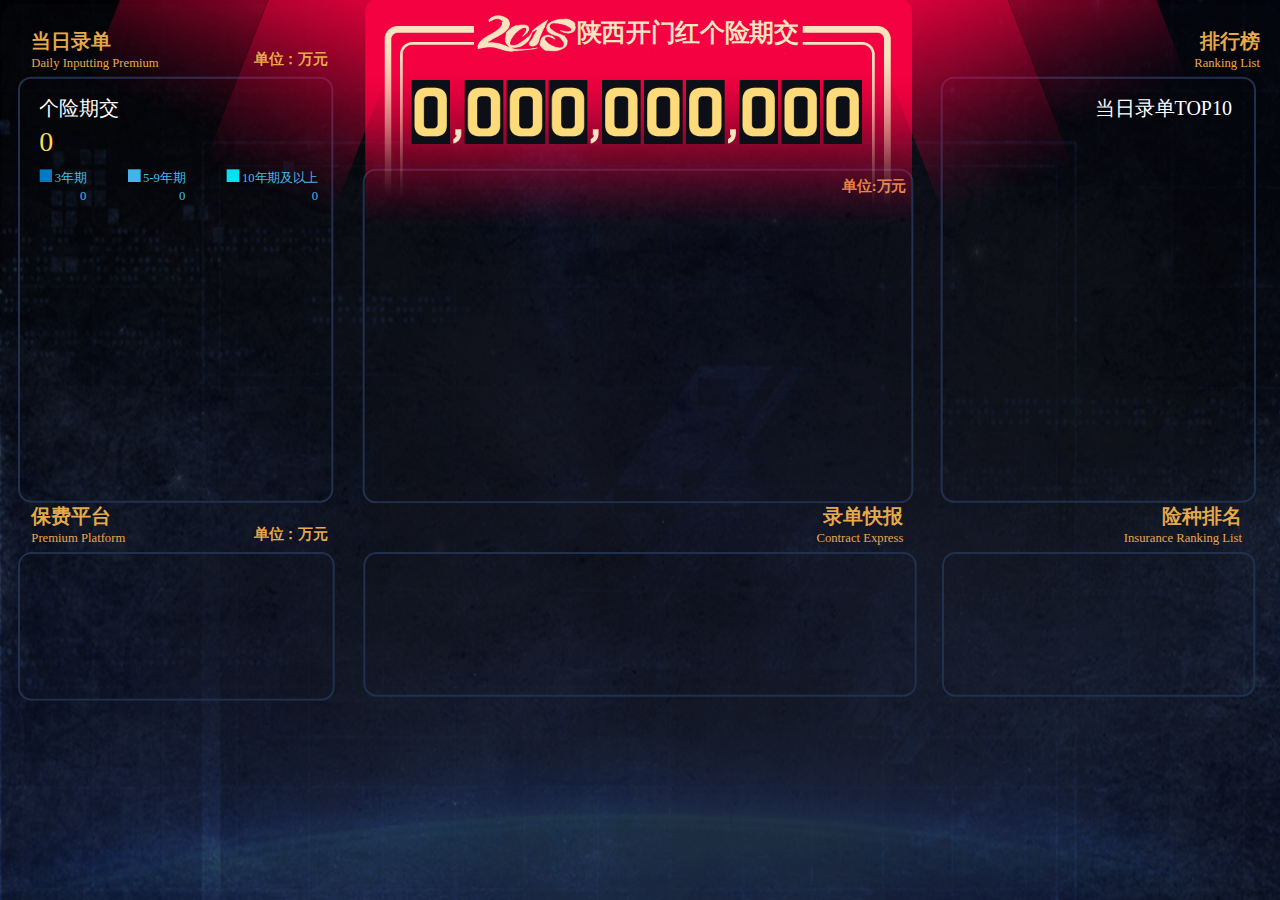
==== commit 3642df8a: "地图数据" ====
--- a/bak.html
+++ b/bak.html
@@ -43,8 +43,8 @@
 			<div class="bgTitleArea">
 				<div class="t">
 					<div id="animateTop">
-						<div>开门红个险期交</div>
-						<div>开门红个险期交</div>
+						<div>陕西开门红个险期交</div>
+						<div>陕西开门红个险期交</div>
 					</div>
 				</div>
 				<div class="scrollnumber">
@@ -127,13 +127,13 @@
 				</div>
 				<div class='todayItem boxborder'>
 					<div id="selectList">
-						<div>
+					<!-- 	<div>
 							<h3 class="selectTitle">模式</h3>
 							<ul class="selectli" id="module">
 								<li name="I">录单</li>
 								<li name="R">实收</li>
 							</ul>
-						</div>
+						</div> -->
 						<div>
 							<h3 class="selectTitle">机构</h3>
 							<ul class="selectli" id="citySelect">
@@ -188,7 +188,7 @@
                         </div>
 -->
 							<div class="rankinglist">
-								<div class="bigtable" id='allProvince'>全省当日录单TOP10</div>
+								<div class="bigtable" id='allProvince'>当日录单TOP10</div>
 								<ul class="animateten bigscore">
 									
 								</ul>
@@ -360,7 +360,11 @@
 					var height = window.screen.height;
 					var x = width / 1920;
 					var container = $('.container')[0];
-					container.style.transform = 'scale(' + x + ')';
+					if(width > 1920){
+						container.style.transform = 'scale(1)';
+					}else {
+						container.style.transform = 'scale(' + x + ')';
+					}
 					document.body.style.backgroundSize = width + 'px ' + (height + 100) + 'px';
 				}
 				fn();
@@ -412,7 +416,7 @@
 				var url = window.location.search;
 				if(url === ''){
 					return {
-						"cal_type":"R",
+						"cal_type":"I",
 						"branch":"610000"
 					}
 				}else {
@@ -434,12 +438,13 @@
 				$('#citySelect li[value='+branch+']').addClass('current');
 				$('#todayprem').html('当日'+name);
 				if(type === 'I' && branch === '610000'){
+						$('#animateTop div').html('陕西开门红个险期交')
 					$('.progress').css('display','none')
 					$('#pic').css('height','496px');
 					$('.chartpro').css('height','496px');
 					$('#tabletoday').css('display','none')
 					$('#shownum').css('display','none')
-					$('#allProvince').html('全省当日录单TOP10')
+					$('#allProvince').html('当日录单TOP10')
 				}
 				if(type === 'I' && branch !== '610000'){
 					$('.progress').css('display','none')
@@ -447,15 +452,18 @@
 					$('#pic').css('display','none');
 					$('#map').css('display','none');
 					$('#pro').css('display','none');
-					$('#allProvince').html(branchCode[branch]+'当日录单TOP10')
+					// $('#allProvince').html(branchCode[branch]+'当日录单TOP10')
+					$('#allProvince').html('当日录单TOP10');
+						$('#animateTop div').html(branchCode[branch]+'开门红个险期交')
 				}
 				if(type === 'R' && branch === '610000'){
+						$('#animateTop div').html('陕西开门红个险期交')
 					$('.chartpro').css('height','438px');
 					$('.chartpro').css('marginTop','270px');
 					$('#pic').css('height','438px');
 					$('#tabletoday').css('display','none')
 					$('#shownum').css('display','none');
-					$('#allProvince').html('全省当日实收TOP10');
+					$('#allProvince').html('当日实收TOP10');
 					$('#todayprem_en').html('Daily Inforcing Premium');
 				}
 				if(type === 'R' && branch !== '610000'){
@@ -465,8 +473,9 @@
 					$('#pic').css('display','none');
 					$('#map').css('display','none');
 					$('#pro').css('display','none');
-					$('#allProvince').html(branchCode[branch]+'当日实收TOP10');
-
+					// $('#allProvince').html(branchCode[branch]+'当日实收TOP10');
+					$('#allProvince').html('当日实收TOP10');
+					$('#animateTop div').html(branchCode[branch]+'开门红个险期交')
 				}
 			}
 			var urlParams = geturlParam();
@@ -533,7 +542,7 @@
 				$('#selectList').slideToggle(400)
 			})
 			$('#agreecity').on('click',function(){
-				var cal_type = $('#module li.current').attr('name');
+				var cal_type = $('#module li.current').attr('name') || 'I';
 				var branch = $('#citySelect li.current').attr('value');
 				var url = window.location.search;
 				var pathName = window.location.pathname;
@@ -905,6 +914,8 @@
 			var mapData = {};
 			var littleData = 0;
 			var target = [];
+			var targetNum = 1;
+			var finishNum = 0;
 			function getQueryString() {
 				var URL = location.search;
 				if (URL.indexOf('dev=1') !== -1) {
@@ -921,39 +932,40 @@
 				var flag1 = false;
 				stompClient.subscribe('/topic/prem-'+paramPrem+'-today-'+paramBranch, function(greeting) {
 					var data = JSON.parse(greeting.body);
+					console.log(data)
 					var newArr = data.subsidiary;
 					if (newArr.length == 0) {
 						return
 					}
 					mapData = data.subsidiary;
-					var geSortArr = sortArr(newArr, 'premP')
+					var geSortArr = sortArr(newArr, 'premPPeriod')
 					var yinSortArr = sortArr(newArr, 'premB')
 					var tuanSortArr = sortArr(newArr, 'premG')
 					for (var i = 0; i < newArr.length; i++) {
 						geArr[i] = {};
-						geArr[i].period3 = threenum(geSortArr[i].premPPeriod3);
-						geArr[i].period5 = threenum(geSortArr[i].premPPeriod5To9);
-						geArr[i].period10 = threenum(geSortArr[i].premPPeriod10GE);
+						geArr[i].period3 = geSortArr[i].premPPeriod3;
+						geArr[i].period5 = geSortArr[i].premPPeriod5To9;
+						geArr[i].period10 = geSortArr[i].premPPeriod10GE;
 						geArr[i].branch = geSortArr[i].branch;
 
 						yinArr[i] = {};
-						yinArr[i].period10 = threenum(yinSortArr[i].premB);
+						yinArr[i].period10 = yinSortArr[i].premB;
 						yinArr[i].branch = yinSortArr[i].branch;
 
 						tuanArr[i] = {}
-						tuanArr[i].period10 = threenum(tuanSortArr[i].premG);
+						tuanArr[i].period10 = tuanSortArr[i].premG;
 						tuanArr[i].branch = tuanSortArr[i].branch;
 					}
 
-					geObj.periodAll = threenum(data.premP);
-					geObj.period10 = threenum(data.premPPeriod10GE)
-					geObj.period3 = threenum(data.premPPeriod3)
-					geObj.period5 = threenum(data.premPPeriod5To9)
-
-					yinObj.periodAll = threenum(data.premB);
-					yinObj.qijiao = threenum(data.premBPeriod)
-
-					tuanObj.periodAll = threenum(data.premG);
+					geObj.periodAll = data.premPPeriod;
+					geObj.period10 = data.premPPeriod10GE;
+					geObj.period3 = data.premPPeriod3;
+					geObj.period5 = data.premPPeriod5To9;
+
+					yinObj.periodAll = data.premB;
+					yinObj.qijiao = data.premBPeriod;
+
+					tuanObj.periodAll = data.premG;
 					if (yinObj.periodAll) {
 						change_title('yinAll', yinObj.periodAll);
 					}
@@ -970,6 +982,25 @@
 					}
 
 				});
+				stompClient.subscribe('/topic/in-force-prem-target',function(data){
+					var datalist = JSON.parse(data.body);
+					if(datalist === undefined){
+						return 
+					}
+					if(paramBranch === '610000'){
+						targetNum = datalist.premPPeriod;
+					}else {
+						var subsidiary = datalist.subsidiary;
+						for(var i =0 ;i<subsidiary.length;i++){
+							if(paramBranch  == subsidiary[i].branch){
+								targetNum = subsidiary[i].premPPeriod;
+								console.log(targetNum)
+								break;
+							}
+						}
+					}
+					
+				})
 				stompClient.subscribe('/topic/prem-'+paramPrem+'-total-'+paramBranch, function(data) {
 					var datalist = JSON.parse(data.body);
 					var newArr = datalist.subsidiary;
@@ -1002,6 +1033,13 @@
 					arrTitle[2] = datalist.premG;
 					arrTitle[3] = datalist.premPPeriod10GE;
 					flag1 = true;
+					pic(picdata0, "期交");
+					scroll(arrTitle[0], 30);
+					if (arrTitle[0] === 0 || typeof arrTitle[0] === 'object' || arrTitle[0] === undefined || targetNum === 1 ) {
+
+					} else {
+						$('#progressnum').html((arrTitle[0]/ targetNum * 100).toFixed(2) + '%');
+					}
 				})
 				stompClient.subscribe('/topic/prem-'+paramPrem+'-curve-day-'+paramBranch, function(greeting) {
 					var datalist = JSON.parse(greeting.body);
@@ -1062,71 +1100,16 @@
 				var d = 0;
 				var num = 0;
 				pro(geArr);
-				pic(picdata0, "期交");
 				map(mapData)
-				if (arrTitle[0] !== 0) {
-					scroll(arrTitle[0], 30);
-				}
-				var lis = $('.tabitem ul li');
-				if (arrTitle[0] === 0 || typeof arrTitle[0] === 'object' || arrTitle[0] === undefined) {
-
-				} else {
-					$('#progressnum').html((arrTitle[0] / 2500000000 * 100).toFixed(2) + '%');
-				}
 				var timer2 = setInterval(function() {
 					num += 5;
 					if (num == 5) {
-						pic(picdata0, "期交");
-						if (typeof arrTitle[0] !== 'object') {
-							scroll(arrTitle[0], 30);
-						}
 						pro(geArr);
 						map(mapData)
 						animatetitle('个险', geObj)
-						$(lis).removeClass('current');
-						$(lis[0]).addClass('current');
 						top10(-1, true);
-						if (arrTitle[0] === 0 || typeof arrTitle[0] === 'object' || arrTitle[0] === undefined ) {
-
-						} else {
-							$('#progressnum').html((arrTitle[0] / 2500000000 * 100).toFixed(2) + '%');
-						}
 						num = 0;
 					}
-					//						else if (num == timerP/2){
-					//						pic2(picdata0,dataPlan,"十年期");
-					//                        $('#animateTop div').css('fontSize','42px')
-					//                        top10(0,false);
-					//                        scroll(arrTitle[3]);
-					//                        animatename('个险十年期');
-					//                         if(arrTitle[0] === 0 || typeof arrTitle[0] === 'object' ){
-					//                        }else {
-					//                            $('#progressnum').html((arrTitle[3]/100000000*100).toFixed(2)  + '%');
-					//                        }
-					//                    } 
-					//                    else if (num  == timerP) {
-					//						
-					//                        $('#animateTop div').css('fontSize','48px')
-					//                        top10(1,false);
-					//pic2(picdata1)
-					//                        scroll(arrTitle[1], 30);
-					//                        pro(yinArr);
-					//						num = 0;
-					//                        animatetitle('银保', yinObj)
-					//                        animatename('银保期交');
-					//                        $(lis).removeClass('current');
-					//                        $(lis[1]).addClass('current');
-					//                        $('#progressnum').html('0%')
-					//                    } else if (num == timerB+timerP){
-					//                         pic(picdata2)
-					//                         scroll(arrTitle[2], 30);
-					//                         pro(tuanArr)
-					//                         animatetitle('团险', tuanObj);
-					//                         animatename('团险');
-					//                         $(lis).removeClass('current');
-					//                         $(lis[2]).addClass('current');
-					//                        num = 0;
-					//                    }
 				}, 5000);
 			}
 		})
--- a/css/index.css
+++ b/css/index.css
@@ -200,16 +200,17 @@
     font: normal bold 48px '微软雅黑';
     color: #F7E5BF;
     padding-left: 320px;
-    height: 64px;
-    position: relative;
-    overflow: hidden;
-    margin-top: 18px;
+    height: 55px;
+    position: relative;
+    overflow: hidden;
+    margin-top: 25px;
 }
 
 #animateTop {
     position: absolute;
     top: 0;
     left: 320px;
+    font-size: 37px;
 }
 
 .scrollnumber {
@@ -632,7 +633,7 @@
     left: 0;
     bottom: 0;
     right: 0;
-    z-index: 20;
+    z-index: 40;
     background: url(../images/background.png) no-repeat left top;
 	background-size: cover;
     display: none;
